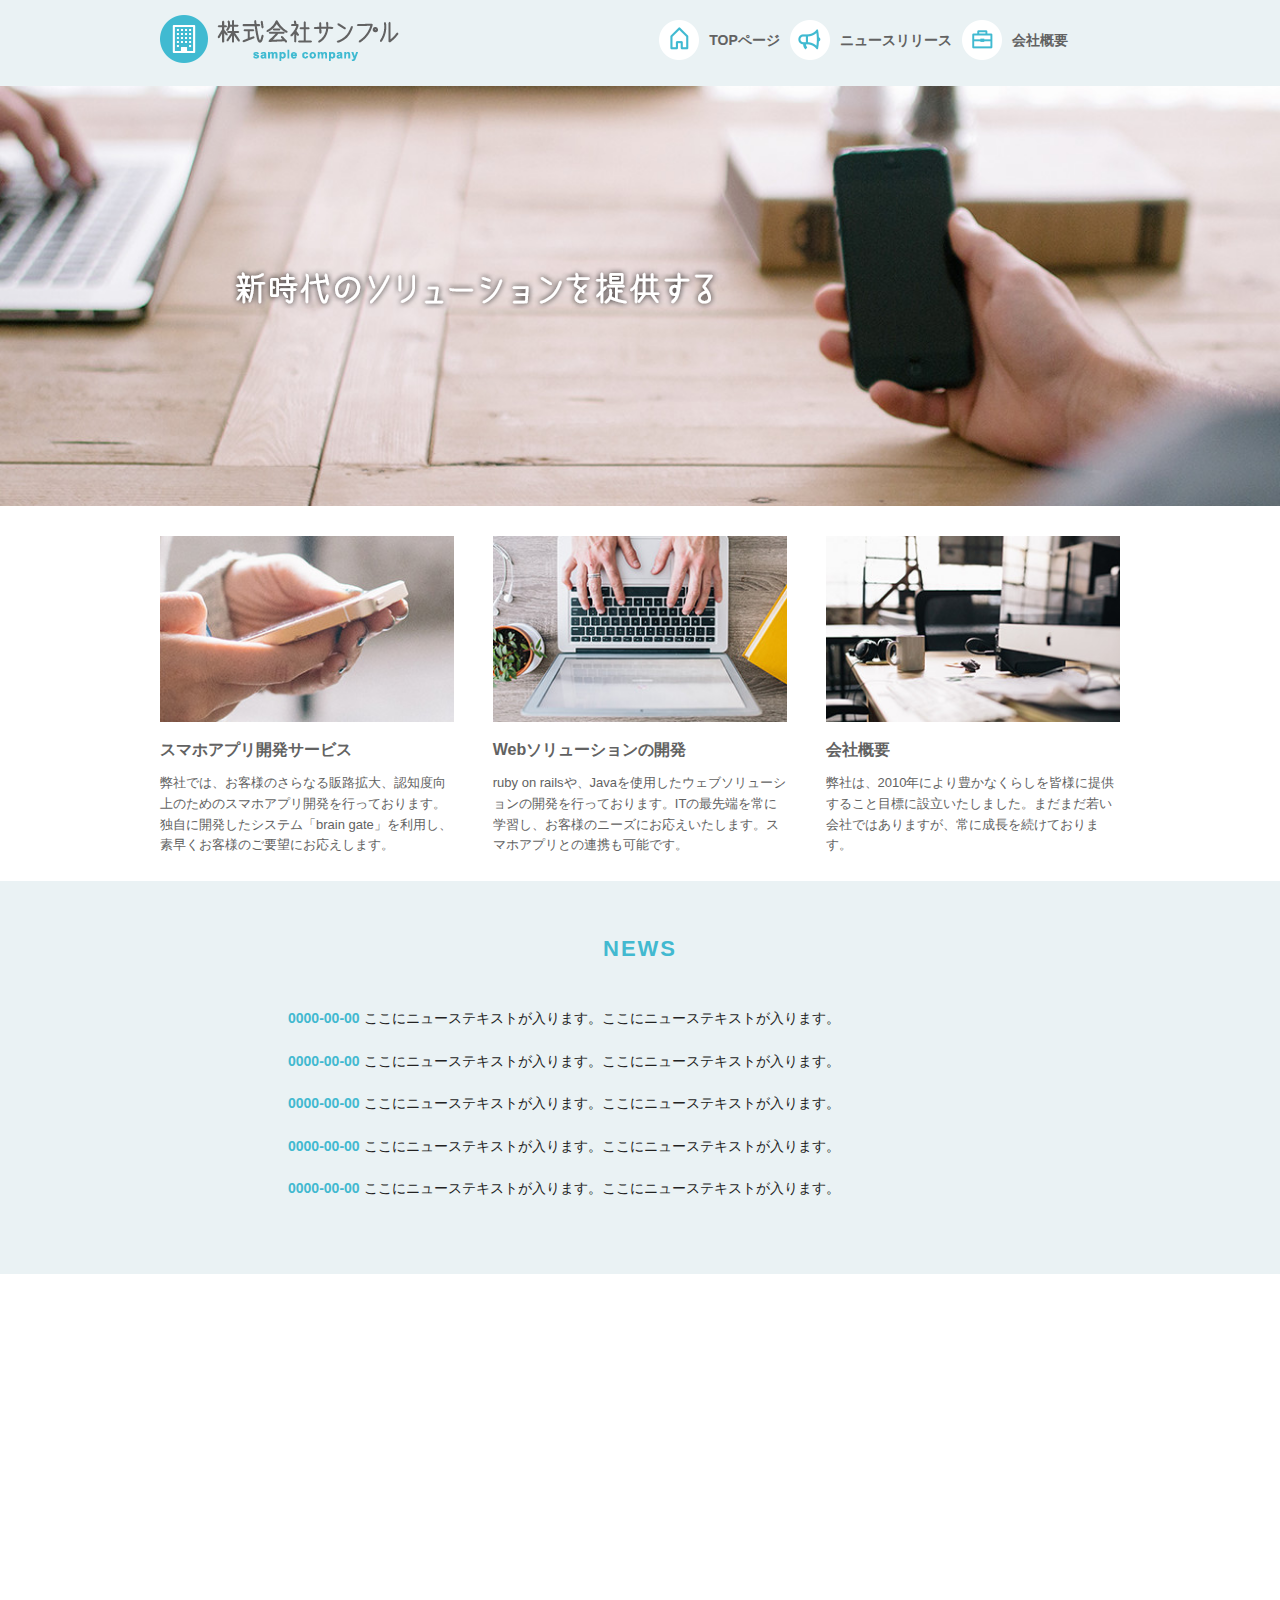
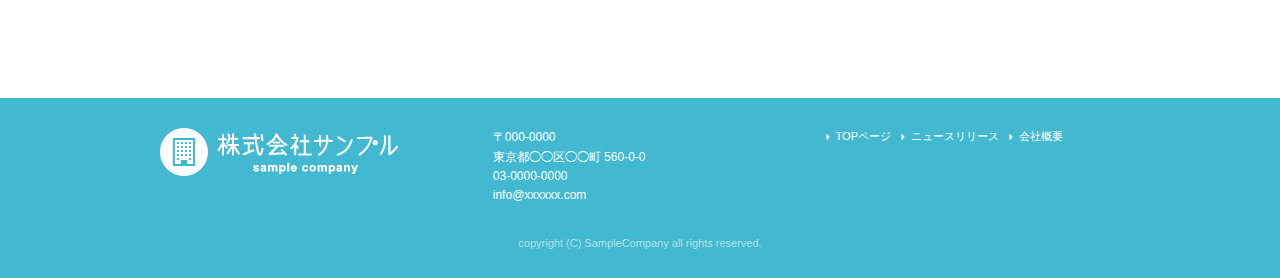
==== index.html @ d96537dd "first commit" ====
<!DOCTYPE html>
<html lang="ja">
<head>

  <!-- Basic Page Needs
  –––––––––––––––––––––––––––––––––––––––––––––––––– -->
  <meta charset="utf-8">
  <title>株式会社サンプル</title>
  <meta name="description" content="">
  <meta name="author" content="">

  <!-- Mobile Specific Metas
  –––––––––––––––––––––––––––––––––––––––––––––––––– -->
  <meta name="viewport" content="width=device-width, initial-scale=1">

  <!-- CSS
  –––––––––––––––––––––––––––––––––––––––––––––––––– -->
  <link rel="stylesheet" href="css/normalize.css">
  <link rel="stylesheet" href="css/skeleton.css">
  <link rel="stylesheet" href="css/sample.css">

  <!-- Favicon
  –––––––––––––––––––––––––––––––––––––––––––––––––– -->
  <link rel="icon" type="image/png" href="images/favicon.png">

</head>

<body>
  <header>
    <div id="header_in" class="container">
      <div class="row">
        <div class="six columns logo">
          
          <h1><a href="index.html"><img class="u-max-full-width" src="images/top/logo.png" alt="株式会社サンプル" srcset="images/top/logo@2x.png 2x" /></a></h1>
          
        </div>
        <div class="six columns navi">
          
          <div class="sp_navi">
            <img id="sp_navi_btn" class="u-max-full-width" src="images/top/sp_navi.png" alt="sp_navi" srcset="images/top/sp_navi@2x.png 2x" />
          
            <ul class="sp_navi_li">
              <li class="navi_toppage"><a href="index.html">TOPページ</a></li>
              <li class="navi_news"><a href="news.html">ニュースリリース</a></li>
              <li class="navi_company"><a href="company.html">会社概要</a></li>
            </ul>
            
          </div>
          <!-- sp_navi -->
          
          <div class="pc_navi">
            
            <ul class="pc_navi_li">
              <li class="navi_toppage"><a href="index.html">TOPページ</a></li>
              <li class="navi_news"><a href="news.html">ニュースリリース</a></li>
              <li class="navi_company"><a href="company.html">会社概要</a></li>
            </ul>
            
          </div>
          <!-- pc_navi -->
         </div>
        </div>
        <!-- row -->
      </div>
    <!-- header_in -->
  </header>
  
  <div id="cover_area">
    <div class="container">
      <div class="twelve columns">
        <image class="u-max-full-width" src="images/top/cover_read.png" alt="新時代のソリューションを提供する" srcset="images/top/cover_read@2x.png 2x" />
      </div>
    </div>
  </div>
  <!-- #cover -->
  
  <div id="service_area">
    
    <div class="container">
      <div class="row">
        
        <div class="four columns">
          
          <img class="u-max-full-width" src="images/top/service_01.jpg" alt="スマホアプリ開発サービス" srcset="images/top/service_01@2x.jpg 2x" />
          
          <div class="service_title">スマホアプリ開発サービス</div>
          <p>弊社では、お客様のさらなる販路拡大、認知度向上のためのスマホアプリ開発を行っております。独自に開発したシステム「brain gate」を利用し、素早くお客様のご要望にお応えします。</p>
          
        </div><!-- column -->
        <div class="four columns">
          
          <img class="u-max-full-width" src="images/top/service_02.jpg" alt="Webソリューションの開発" srcset="images/top/service_02@2x.jpg 2x" />
          
          <div class="service_title">Webソリューションの開発</div>
          <p>ruby on railsや、Javaを使用したウェブソリューションの開発を行っております。ITの最先端を常に学習し、お客様のニーズにお応えいたします。スマホアプリとの連携も可能です。</p>
          
        </div><!-- column -->
        <div class="four columns">
          
          <img class="u-max-full-width" src="images/top/service_03.jpg" alt="会社概要" srcset="images/top/service_03@2x.jpg 2x" />
          
          <div class="service_title">会社概要</div>
          <p>弊社は、2010年により豊かなくらしを皆様に提供すること目標に設立いたしました。まだまだ若い会社ではありますが、常に成長を続けております。</p>
          
        </div><!-- column -->
        
      </div>
    </div>
    
  </div>
  <!-- #service_area -->
  
  <div id="news_area">
    
    <div class="container">
      <div class="row">
        
        <div class="twelve columns">
          
          <div class="news_title">NEWS</div>
          
          <ul class="news_lists">
            <li><span>0000-00-00</span> ここにニューステキストが入ります。ここにニューステキストが入ります。</li>
            <li><span>0000-00-00</span> ここにニューステキストが入ります。ここにニューステキストが入ります。</li>
            <li><span>0000-00-00</span> ここにニューステキストが入ります。ここにニューステキストが入ります。</li>
            <li><span>0000-00-00</span> ここにニューステキストが入ります。ここにニューステキストが入ります。</li>
            <li><span>0000-00-00</span> ここにニューステキストが入ります。ここにニューステキストが入ります。</li>
          </ul>
          
        </div>
        
      </div>
    </div>
    
  </div>
  <!-- #news_area -->
  
  <div id="googlemap_area">
    
    
    <script src="//maps.google.com/maps/api/js?sensor=true"></script>
　　<script type="text/javascript">
    function googleMap() {
      var latlng = new google.maps.LatLng(35.6694293,139.7189323);/* 座標 */
      var myOptions = {
        zoom: 16, /*拡大比率*/
        center: latlng,
        scrollwheel: false,
        disableDoubleClickZoom: true,
        draggable: false,
        mapTypeControlOptions: { mapTypeIds: ['style', google.maps.MapTypeId.ROADMAP] }
      };
      var map = new google.maps.Map(document.getElementById('map1'), myOptions);
      /*アイコン設定*/
      var icon = new google.maps.MarkerImage('images/top/pin.png',/*画像url*/
        new google.maps.Size(48,56),/*アイコンサイズ*/
        new google.maps.Point(0,0)/*アイコン位置*/
      );
      var markerOptions = {
        position: latlng,
        map: map,
        icon: icon,
        title: '株式会社サンプル',/*タイトル*/
        animation: google.maps.Animation.DROP/*アニメーション*/
      };
      var marker = new google.maps.Marker(markerOptions);
      /*取得スタイルの貼り付け*/
      var styleOptions = [
        {
          "stylers": [
          { "hue": '#eaf2f4' }
          ]
        }
      ];
      var styledMapOptions = { name: '株式会社サンプル' }/*地図右上のタイトル*/
      var sampleType = new google.maps.StyledMapType(styleOptions, styledMapOptions);
      map.mapTypes.set('style', sampleType);
      map.setMapTypeId('style');
    };
    google.maps.event.addDomListener(window, 'load', function() {
      googleMap();
    });
    </script>
    <div id="map1" style="width:100%; height:400px; margin:0 auto;"></div>

  </div>
  <!-- #googlemap_area -->
  
  <footer>
    <div class="container">
      <div class="row">
        <div class="four columns sp">
          <img class="u-max-width" src="images/top/footer_logo.png" alt="株式会社サンプル" srcset="images/top/footer_logo@2x.png 2x" />
        </div>
        <!-- columns -->
        <div class="four columns foot_address sp">
          〒000-0000<br />
          東京都◯◯区◯◯町 560-0-0<br />
          03-0000-0000<br />
          info@xxxxxx.com
        </div>
        <!-- columns -->
        <div class="four columns">
          <ul class="foot_navi">
            <li><a href="index.html">TOPページ</a></li>
            <li><a href="news.html">ニュースリリース</a></li>
            <li><a href="company.html">会社概要</a></li>
          </ul>
        </div>
        <!-- columns -->
      </div>
      <!-- row -->
      
      <div class="row">
        <div class="twelve columns sp">
          <p class="copy">copyright (C) SampleCompany all rights reserved.</p>
        </div>
        <!-- columns -->
      </div>
      <!-- row -->
    </div>
  </footer>
  <!-- //footer -->
  
  <script type="text/javascript" src="//ajax.googleapis.com/ajax/libs/jquery/1.10.2/jquery.min.js"></script>
  
  <script>
    $(function() {
      $(document).ready(function() {
        
        $("#sp_navi_btn").click(function () {
          $(this).next().slideToggle();
      });
      
    });
  });
  </script>
  
  </body>

</html>
---- css/skeleton.css ----
/*
* Skeleton V2.0.4
* Copyright 2014, Dave Gamache
* www.getskeleton.com
* Free to use under the MIT license.
* http://www.opensource.org/licenses/mit-license.php
* 12/29/2014
*/


/* Table of contents
––––––––––––––––––––––––––––––––––––––––––––––––––
- Grid
- Base Styles
- Typography
- Links
- Buttons
- Forms
- Lists
- Code
- Tables
- Spacing
- Utilities
- Clearing
- Media Queries
*/


/* Grid
–––––––––––––––––––––––––––––––––––––––––––––––––– */
.container {
  position: relative;
  width: 100%;
  max-width: 960px;
  margin: 0 auto;
  padding: 0 20px;
  box-sizing: border-box; }
.column,
.columns {
  width: 100%;
  float: left;
  box-sizing: border-box; }

/* For devices larger than 400px */
@media (min-width: 400px) {
  .container {
    width: 85%;
    padding: 0; }
}

/* For devices larger than 550px */
@media (min-width: 550px) {
  .container {
    width: 80%; }
  .column,
  .columns {
    margin-left: 4%; }
  .column:first-child,
  .columns:first-child {
    margin-left: 0; }

  .one.column,
  .one.columns                    { width: 4.66666666667%; }
  .two.columns                    { width: 13.3333333333%; }
  .three.columns                  { width: 22%;            }
  .four.columns                   { width: 30.6666666667%; }
  .five.columns                   { width: 39.3333333333%; }
  .six.columns                    { width: 48%;            }
  .seven.columns                  { width: 56.6666666667%; }
  .eight.columns                  { width: 65.3333333333%; }
  .nine.columns                   { width: 74.0%;          }
  .ten.columns                    { width: 82.6666666667%; }
  .eleven.columns                 { width: 91.3333333333%; }
  .twelve.columns                 { width: 100%; margin-left: 0; }

  .one-third.column               { width: 30.6666666667%; }
  .two-thirds.column              { width: 65.3333333333%; }

  .one-half.column                { width: 48%; }

  /* Offsets */
  .offset-by-one.column,
  .offset-by-one.columns          { margin-left: 8.66666666667%; }
  .offset-by-two.column,
  .offset-by-two.columns          { margin-left: 17.3333333333%; }
  .offset-by-three.column,
  .offset-by-three.columns        { margin-left: 26%;            }
  .offset-by-four.column,
  .offset-by-four.columns         { margin-left: 34.6666666667%; }
  .offset-by-five.column,
  .offset-by-five.columns         { margin-left: 43.3333333333%; }
  .offset-by-six.column,
  .offset-by-six.columns          { margin-left: 52%;            }
  .offset-by-seven.column,
  .offset-by-seven.columns        { margin-left: 60.6666666667%; }
  .offset-by-eight.column,
  .offset-by-eight.columns        { margin-left: 69.3333333333%; }
  .offset-by-nine.column,
  .offset-by-nine.columns         { margin-left: 78.0%;          }
  .offset-by-ten.column,
  .offset-by-ten.columns          { margin-left: 86.6666666667%; }
  .offset-by-eleven.column,
  .offset-by-eleven.columns       { margin-left: 95.3333333333%; }

  .offset-by-one-third.column,
  .offset-by-one-third.columns    { margin-left: 34.6666666667%; }
  .offset-by-two-thirds.column,
  .offset-by-two-thirds.columns   { margin-left: 69.3333333333%; }

  .offset-by-one-half.column,
  .offset-by-one-half.columns     { margin-left: 52%; }

}


/* Base Styles
–––––––––––––––––––––––––––––––––––––––––––––––––– */
/* NOTE
html is set to 62.5% so that all the REM measurements throughout Skeleton
are based on 10px sizing. So basically 1.5rem = 15px :) */
html {
  font-size: 62.5%; }
body {
  font-size: 1.5em; /* currently ems cause chrome bug misinterpreting rems on body element */
  line-height: 1.6;
  font-weight: 400;
  font-family: "Raleway", "HelveticaNeue", "Helvetica Neue", Helvetica, Arial, sans-serif;
  color: #222; }


/* Typography
–––––––––––––––––––––––––––––––––––––––––––––––––– */
h1, h2, h3, h4, h5, h6 {
  margin-top: 0;
  margin-bottom: 2rem;
  font-weight: 300; }
h1 { font-size: 4.0rem; line-height: 1.2;  letter-spacing: -.1rem;}
h2 { font-size: 3.6rem; line-height: 1.25; letter-spacing: -.1rem; }
h3 { font-size: 3.0rem; line-height: 1.3;  letter-spacing: -.1rem; }
h4 { font-size: 2.4rem; line-height: 1.35; letter-spacing: -.08rem; }
h5 { font-size: 1.8rem; line-height: 1.5;  letter-spacing: -.05rem; }
h6 { font-size: 1.5rem; line-height: 1.6;  letter-spacing: 0; }

/* Larger than phablet */
@media (min-width: 550px) {
  h1 { font-size: 5.0rem; }
  h2 { font-size: 4.2rem; }
  h3 { font-size: 3.6rem; }
  h4 { font-size: 3.0rem; }
  h5 { font-size: 2.4rem; }
  h6 { font-size: 1.5rem; }
}

p {
  margin-top: 0; }


/* Links
–––––––––––––––––––––––––––––––––––––––––––––––––– */
a {
  color: #1EAEDB; }
a:hover {
  color: #0FA0CE; }


/* Buttons
–––––––––––––––––––––––––––––––––––––––––––––––––– */
.button,
button,
input[type="submit"],
input[type="reset"],
input[type="button"] {
  display: inline-block;
  height: 38px;
  padding: 0 30px;
  color: #555;
  text-align: center;
  font-size: 11px;
  font-weight: 600;
  line-height: 38px;
  letter-spacing: .1rem;
  text-transform: uppercase;
  text-decoration: none;
  white-space: nowrap;
  background-color: transparent;
  border-radius: 4px;
  border: 1px solid #bbb;
  cursor: pointer;
  box-sizing: border-box; }
.button:hover,
button:hover,
input[type="submit"]:hover,
input[type="reset"]:hover,
input[type="button"]:hover,
.button:focus,
button:focus,
input[type="submit"]:focus,
input[type="reset"]:focus,
input[type="button"]:focus {
  color: #333;
  border-color: #888;
  outline: 0; }
.button.button-primary,
button.button-primary,
input[type="submit"].button-primary,
input[type="reset"].button-primary,
input[type="button"].button-primary {
  color: #FFF;
  background-color: #33C3F0;
  border-color: #33C3F0; }
.button.button-primary:hover,
button.button-primary:hover,
input[type="submit"].button-primary:hover,
input[type="reset"].button-primary:hover,
input[type="button"].button-primary:hover,
.button.button-primary:focus,
button.button-primary:focus,
input[type="submit"].button-primary:focus,
input[type="reset"].button-primary:focus,
input[type="button"].button-primary:focus {
  color: #FFF;
  background-color: #1EAEDB;
  border-color: #1EAEDB; }


/* Forms
–––––––––––––––––––––––––––––––––––––––––––––––––– */
input[type="email"],
input[type="number"],
input[type="search"],
input[type="text"],
input[type="tel"],
input[type="url"],
input[type="password"],
textarea,
select {
  height: 38px;
  padding: 6px 10px; /* The 6px vertically centers text on FF, ignored by Webkit */
  background-color: #fff;
  border: 1px solid #D1D1D1;
  border-radius: 4px;
  box-shadow: none;
  box-sizing: border-box; }
/* Removes awkward default styles on some inputs for iOS */
input[type="email"],
input[type="number"],
input[type="search"],
input[type="text"],
input[type="tel"],
input[type="url"],
input[type="password"],
textarea {
  -webkit-appearance: none;
     -moz-appearance: none;
          appearance: none; }
textarea {
  min-height: 65px;
  padding-top: 6px;
  padding-bottom: 6px; }
input[type="email"]:focus,
input[type="number"]:focus,
input[type="search"]:focus,
input[type="text"]:focus,
input[type="tel"]:focus,
input[type="url"]:focus,
input[type="password"]:focus,
textarea:focus,
select:focus {
  border: 1px solid #33C3F0;
  outline: 0; }
label,
legend {
  display: block;
  margin-bottom: .5rem;
  font-weight: 600; }
fieldset {
  padding: 0;
  border-width: 0; }
input[type="checkbox"],
input[type="radio"] {
  display: inline; }
label > .label-body {
  display: inline-block;
  margin-left: .5rem;
  font-weight: normal; }


/* Lists
–––––––––––––––––––––––––––––––––––––––––––––––––– */
ul {
  list-style: circle inside; }
ol {
  list-style: decimal inside; }
ol, ul {
  padding-left: 0;
  margin-top: 0; }
ul ul,
ul ol,
ol ol,
ol ul {
  margin: 1.5rem 0 1.5rem 3rem;
  font-size: 90%; }
li {
  margin-bottom: 1rem; }


/* Code
–––––––––––––––––––––––––––––––––––––––––––––––––– */
code {
  padding: .2rem .5rem;
  margin: 0 .2rem;
  font-size: 90%;
  white-space: nowrap;
  background: #F1F1F1;
  border: 1px solid #E1E1E1;
  border-radius: 4px; }
pre > code {
  display: block;
  padding: 1rem 1.5rem;
  white-space: pre; }


/* Tables
–––––––––––––––––––––––––––––––––––––––––––––––––– */
th,
td {
  padding: 12px 15px;
  text-align: left;
  border-bottom: 1px solid #E1E1E1; }
th:first-child,
td:first-child {
  padding-left: 0; }
th:last-child,
td:last-child {
  padding-right: 0; }


/* Spacing
–––––––––––––––––––––––––––––––––––––––––––––––––– */
button,
.button {
  margin-bottom: 1rem; }
input,
textarea,
select,
fieldset {
  margin-bottom: 1.5rem; }
pre,
blockquote,
dl,
figure,
table,
p,
ul,
ol,
form {
  margin-bottom: 2.5rem; }


/* Utilities
–––––––––––––––––––––––––––––––––––––––––––––––––– */
.u-full-width {
  width: 100%;
  box-sizing: border-box; }
.u-max-full-width {
  max-width: 100%;
  box-sizing: border-box; }
.u-pull-right {
  float: right; }
.u-pull-left {
  float: left; }


/* Misc
–––––––––––––––––––––––––––––––––––––––––––––––––– */
hr {
  margin-top: 3rem;
  margin-bottom: 3.5rem;
  border-width: 0;
  border-top: 1px solid #E1E1E1; }


/* Clearing
–––––––––––––––––––––––––––––––––––––––––––––––––– */

/* Self Clearing Goodness */
.container:after,
.row:after,
.u-cf {
  content: "";
  display: table;
  clear: both; }


/* Media Queries
–––––––––––––––––––––––––––––––––––––––––––––––––– */
/*
Note: The best way to structure the use of media queries is to create the queries
near the relevant code. For example, if you wanted to change the styles for buttons
on small devices, paste the mobile query code up in the buttons section and style it
there.
*/


/* Larger than mobile */
@media (min-width: 400px) {}

/* Larger than phablet (also point when grid becomes active) */
@media (min-width: 550px) {}

/* Larger than tablet */
@media (min-width: 750px) {}

/* Larger than desktop */
@media (min-width: 1000px) {}

/* Larger than Desktop HD */
@media (min-width: 1200px) {}
---- css/sample.css ----
html {
  font-size: 62.5%; }

header {
  background: #eaf2f4; }
  header #header_in {
    padding-top: 10px;
    padding-bottom: 4px; }
  @media (max-width: 550px) {
    header .logo {
      width: 190px; }
    header .navi {
      width: 40px;
      float: right; } }
  header .sp_navi_li {
    width: 180px;
    position: absolute;
    top: 50px;
    right: 2%;
    border: 1px solid #eee;
    background: white;
    margin: 0;
    padding: 0;
    display: none;
    z-index: 100; }
    header .sp_navi_li li {
      list-style: none;
      margin: 0;
      padding: 0; }
      header .sp_navi_li li a {
        display: block;
        padding: 10px 8px;
        border-bottom: 1px solid #eee;
        font-size: 14px;
        text-decoration: none; }
  @media (min-width: 551px) {
    header .sp_navi {
      display: none; }
    header #header_in {
      padding: 15px 0 10px 0; }
    header .pc_navi_li {
      margin: 0;
      padding: 0; }
      header .pc_navi_li li {
        list-style: none;
        margin: 5px 0 0 0;
        padding: 0; }
        header .pc_navi_li li a {
          color: #626262;
          text-decoration: none;
          font-weight: bold;
          font-size: 14px;
          font-size: 1.4rem;
          float: left;
          padding-right: 10px; }
        header .pc_navi_li li a:hover {
          color: #42b9d0; }
      header .pc_navi_li li.navi_toppage a {
        background-repeat: no-repeat;
        display: inline-block;
        line-height: 40px;
        padding-left: 50px;
        background-image: url("../images/top/navi_top.png");
        background-size: 40px 40px; } }
    @media screen and (min-width: 551px) and (-webkit-min-device-pixel-ratio: 2), (min-width: 551px) and (min-resolution: 2dppx) {
      header .pc_navi_li li.navi_toppage a {
        background-image: url("../images/top/navi_top@2x.png"); } }
  @media (min-width: 551px) {
      header .pc_navi_li li.navi_news a {
        background-repeat: no-repeat;
        display: inline-block;
        line-height: 40px;
        padding-left: 50px;
        background-image: url("../images/top/navi_news.png");
        background-size: 40px 40px; } }
    @media screen and (min-width: 551px) and (-webkit-min-device-pixel-ratio: 2), (min-width: 551px) and (min-resolution: 2dppx) {
      header .pc_navi_li li.navi_news a {
        background-image: url("../images/top/navi_news@2x.png"); } }
  @media (min-width: 551px) {
      header .pc_navi_li li.navi_company a {
        background-repeat: no-repeat;
        display: inline-block;
        line-height: 40px;
        padding-left: 50px;
        background-image: url("../images/top/navi_company.png");
        background-size: 40px 40px; } }
    @media screen and (min-width: 551px) and (-webkit-min-device-pixel-ratio: 2), (min-width: 551px) and (min-resolution: 2dppx) {
      header .pc_navi_li li.navi_company a {
        background-image: url("../images/top/navi_company@2x.png"); } }

  @media (max-width: 550px) {
    header .pc_navi {
      display: none; } }

#cover_area {
  text-align: center;
  padding: 80px 0;
  background-image: url("../images/top/cover.jpg");
  background-size: cover; }
  @media screen and (-webkit-min-device-pixel-ratio: 2), (min-resolution: 2dppx) {
    #cover_area {
      background-image: url("../images/top/cover@2x.jpg"); } }
  @media (min-width: 551px) {
    #cover_area {
      text-align: left;
      height: 420px;
      padding: 0; }
      #cover_area img {
        margin-top: 180px;
        margin-left: 70px; } }

#service_area {
  padding-top: 20px; }
  @media (min-width: 551px) {
    #service_area {
      padding-top: 30px; } }
  #service_area .columns {
    color: #626262; }
    #service_area .columns .service_title {
      font-size: 18px;
      font-size: 1.8rem;
      font-weight: bold;
      margin-top: 8px; }
    #service_area .columns p {
      font-size: 15px;
      font-size: 1.5rem;
      margin-top: 10px; }
    @media (min-width: 551px) {
      #service_area .columns .service_title {
        font-size: 16px;
        font-size: 1.6rem; }
      #service_area .columns p {
        font-size: 13px;
        font-size: 1.3rem; } }

#news_area {
  background-color: #eaf2f4; }
  @media (min-width: 551px) {
    #news_area .container {
      padding: 0px 10% 50px 10%; } }
  #news_area .news_title {
    text-align: center;
    font-size: 26px;
    font-size: 2.6rem;
    color: #42b9d0;
    padding: 15px 0 10px 0;
    font-weight: bold;
    letter-spacing: 0.2rem; }
  #news_area .news_lists li {
    list-style: none;
    font-size: 15px;
    font-size: 1.5rem; }
    #news_area .news_lists li span {
      color: #42b9d0;
      font-weight: bold;
      display: block;
      margin-bottom: 3px; }
  @media (min-width: 551px) {
    #news_area .news_title {
      text-align: center;
      font-size: 22px;
      font-size: 2.2rem;
      color: #42b9d0;
      padding: 50px 0 41px 0;
      letter-spacing: 0.2rem; }
    #news_area .news_lists li {
      list-style: none;
      font-size: 14px;
      font-size: 1.4rem;
      margin-bottom: 20px; }
      #news_area .news_lists li span {
        color: #42b9d0;
        font-weight: bold;
        display: inline;
        margin-bottom: 0px; } }

footer {
  background-color: #42b9d0;
  color: #fff;
  padding-top: 20px; }
  @media (max-width: 550px) {
    footer .container {
      margin: 0;
      padding: 0; }
    footer .sp {
      padding: 0 6%;
      margin: 0 auto; }
    footer .foot_navi {
      margin-top: 20px; }
      footer .foot_navi li {
        list-style: none;
        margin-bottom: 1px; }
        footer .foot_navi li a {
          color: #42b9d0;
          background-color: #eaf2f4;
          display: block;
          text-align: center;
          font-weight: bold;
          text-decoration: none;
          font-size: 16px;
          font-size: 1.6rem;
          padding: 16px 0; } }
  footer .foot_address {
    font-size: 16px;
    font-size: 1.6rem;
    padding-top: 10px; }
  footer .copy {
    text-align: center;
    font-size: 11px;
    font-size: 1.1rem;
    color: #b2e1ea; }
  @media (min-width: 551px) {
    footer {
      padding-top: 30px; }
      footer .font-address {
        padding: 0px;
        font-size: 12px;
        font-size: 1.2rem; }
      footer .foot_navi {
        froat: right; }
        footer .foot_navi li {
          list-style: none;
          background-repeat: no-repeat;
          background-position: left center;
          display: inline-box;
          float: left;
          margin-right: 10px;
          font-size: 11px;
          font-size: 1.1rem;
          background-image: url("../images/top/foot_arroehead.png");
          background-size: 4px 6px; } }
      @media screen and (min-width: 551px) and (-webkit-min-device-pixel-ratio: 2), (min-width: 551px) and (min-resolution: 2dppx) {
        footer .foot_navi li {
          background-image: url("../images/top/foot_arroehead@2x.png"); } }
  @media (min-width: 551px) {
        footer .foot_navi a {
          color: white;
          padding-left: 10px;
          text-decoration: none; }
        footer .foot_navi a:hover {
          color: #eaf2f4; }
      footer .copy {
        margin-top: 30px; } }

h1 {
  margin: 0;
  padding: 0; }

/* index.html */
#sub_cover {
  padding: 40px 0;
  background-image: url("../images/news/sub_cover.jpg");
  background-size: cover; }
  @media screen and (-webkit-min-device-pixel-ratio: 2), (min-resolution: 2dppx) {
    #sub_cover {
      background-image: url("../images/news/sub_cover@2x.jpg"); } }
  #sub_cover h2 {
    text-align: center;
    color: white;
    font-size: 16px;
    font-size: 1.6rem;
    font-weight: bold;
    margin: 0;
    letter-spacing: 0.2rem; }
  @media (min-width: 550px) {
    #sub_cover {
      padding: 80px 0; }
      #sub_cover h2 {
        text-align: center;
        color: white;
        font-size: 32px;
        font-size: 3.2rem;
        font-weight: bold;
        margin: 0;
        letter-spacing: 0.2rem; } }

#contents {
  padding-top: 20px; }
  #contents h2 {
    color: #42b9d0;
    border-bottom: 3px solid #42b9d0;
    font-size: 15px;
    font-size: 1.5rem;
    font-weight: bold;
    padding-bottom: 15px; }
  #contents .news_li {
    font-size: 15px;
    font-size: 1.5rem; }
    #contents .news_li li {
      list-style: none; }
      #contents .news_li li span {
        color: #42b9d0;
        display: inline-block;
        font-weight: bold;
        margin-bottom: 3px; }
  @media (min-width: 550px) {
    #contents {
      padding-top: 35px;
      padding-bottom: 70px; }
      #contents #main {
        padding-right: 20px; }
        #contents #main h2 {
          font-size: 20px;
          font-size: 2rem;
          padding-bottom: 20px; }
        #contents #main li {
          list-style: none;
          padding-bottom: 5px; }
          #contents #main li span {
            display: inline-block;
            margin-bottom: 0;
            padding-right: 10px; } }

#sidebar {
  padding-bottom: 20px; }
  #sidebar h3 {
    color: #42b9d0;
    font-size: 14px;
    font-size: 1.4rem;
    letter-spacing: 0.2rem;
    font-weight: bold;
    background-color: #f3f9fb;
    padding: 15px;
    margin-bottom: 0px; }
  #sidebar li {
    list-style: none;
    display: block;
    border-bottom: 1px solid #e5e5e5;
    background-repeat: no-repeat;
    background-position: 8px center;
    margin-bottom: 0px;
    padding: 10px 10px 10px 20px;
    background-image: url("../images/news/side_arrow.png");
    background-size: 4px 8px; }
    @media screen and (-webkit-min-device-pixel-ratio: 2), (min-resolution: 2dppx) {
      #sidebar li {
        background-image: url("../images/news/side_arrow@2x.png"); } }
    #sidebar li a {
      color: #339fd1;
      text-decoration: none; }
  #sidebar .fb_iframe_widget {
    position: relative; }

footer {
  background-color: #42b9d0;
  color: #fff;
  padding-top: 20px; }
  footer .foot_address {
    font-size: 16px;
    font-size: 1.6rem;
    padding-top: 10px; }
  footer li {
    background-image: url("../images/top/foot_arrowhead.png");
    background-size: cover; }
    @media screen and (-webkit-min-device-pixel-ratio: 2), (min-resolution: 2dppx) {
      footer li {
        background-image: url("../images/top/foot_arrowhead@2x.png"); } }
  footer .copy {
    text-align: center;
    font-size: 11px;
    font-size: 1.1rem;
    color: #b2e1ea; }
  @media (min-width: 550px) {
    footer {
      padding-top: 30px; }
      footer .foot_address {
        padding: 0px;
        font-size: 12px;
        font-size: 1.2rem; }
      footer .foot_navi {
        float: left; }
        footer .foot_navi li {
          list-style: none;
          background-repeat: no-repeat;
          background-position: left center;
          display: inline-block;
          float: left;
          margin-right: 10px;
          font-size: 11px;
          font-size: 1.1rem;
          background-size: 4px 6px; }
          footer .foot_navi li a {
            color: white;
            padding-left: 10px;
            text-decoration: none; }
        footer .foot_navi .copy {
          margin-top: 30px; } }

/* news.html */
#contents .company_title {
  margin-bottom: 0px; }
#contents th, #contents td {
  padding: 20px 0;
  color: #626262;
  font-size: 14px;
  font-size: 1.4rem; }
#contents th {
  padding-right: 20px; }
@media (max-width: 550px) {
  #contents .pc_sidemenu {
    display: none; } }

/*# sourceMappingURL=sample.css.map */
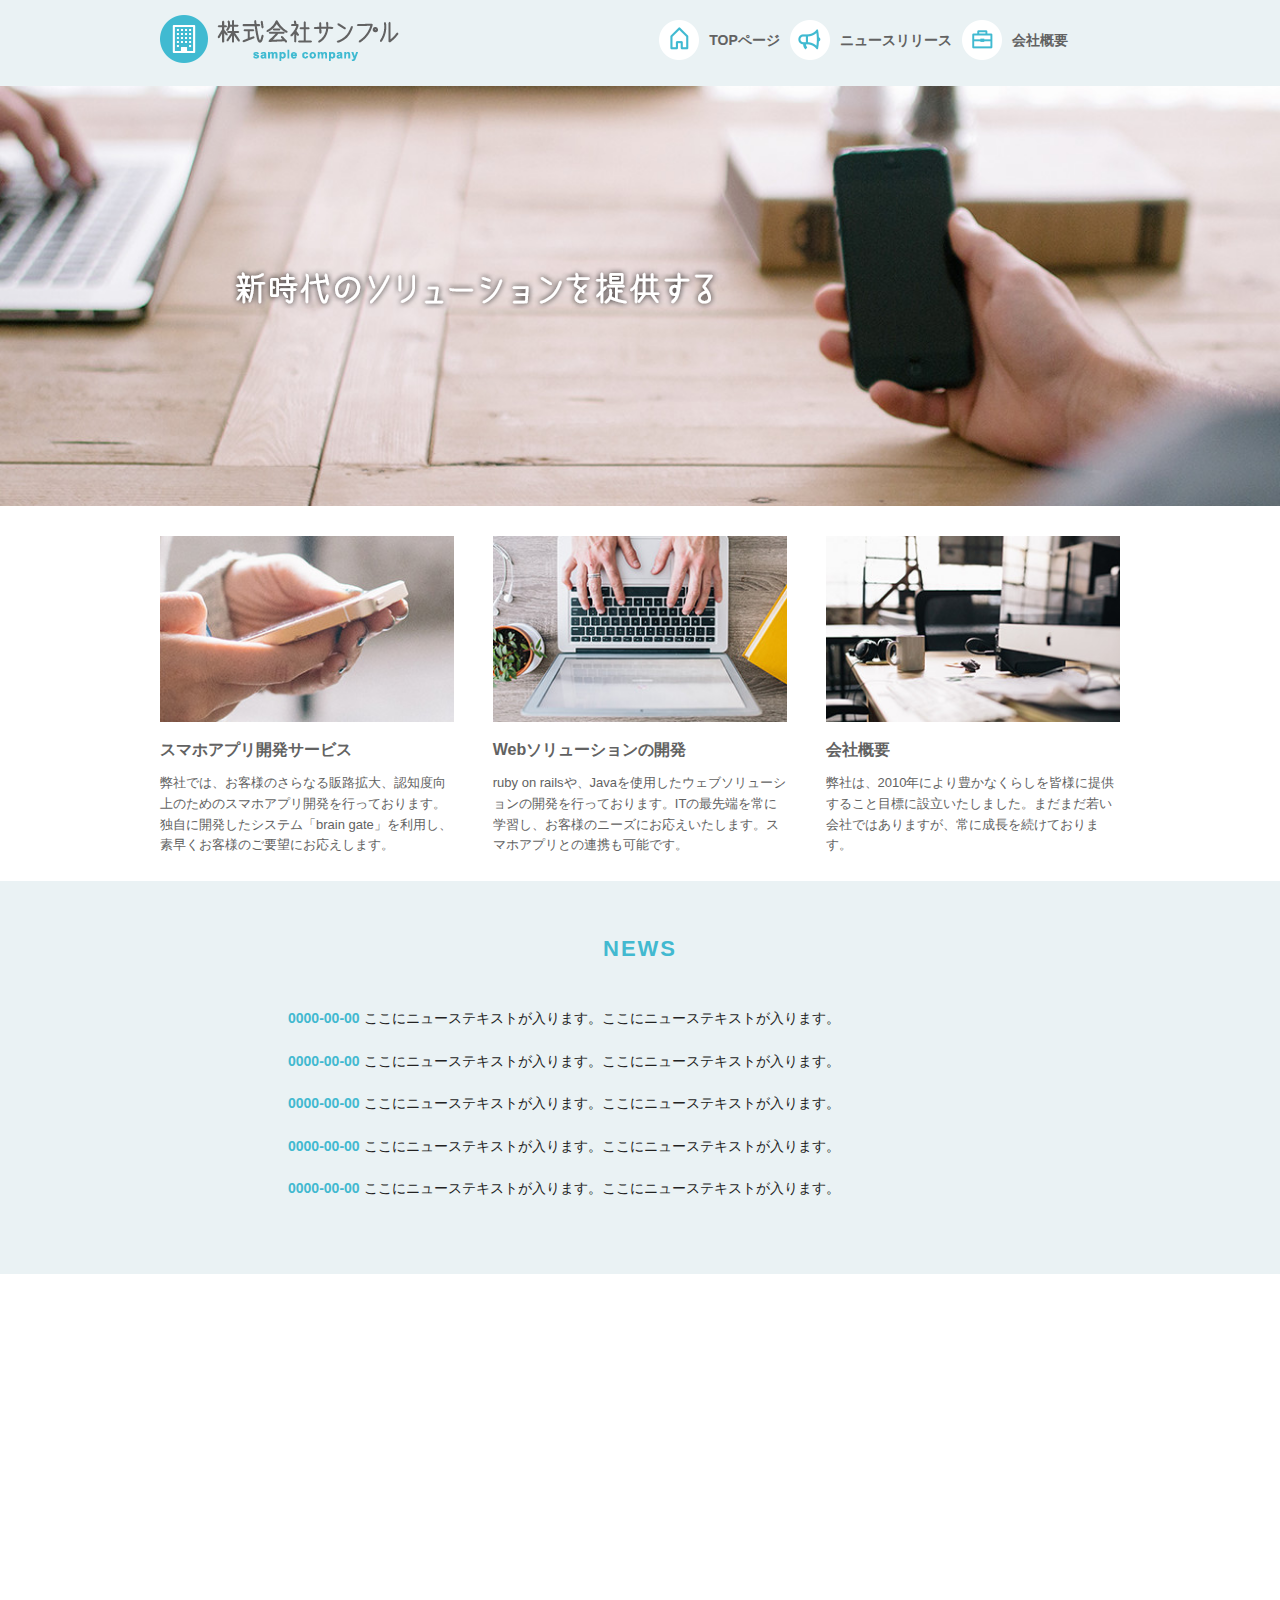
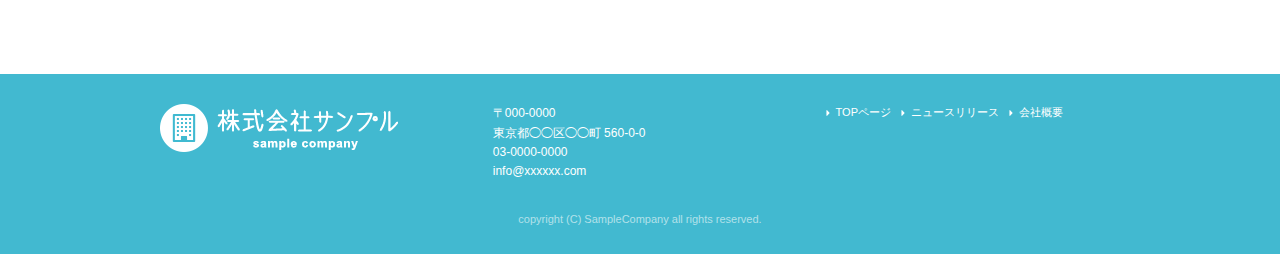
==== commit db31e0ae: "修正" ====
--- a/index.html
+++ b/index.html
@@ -68,7 +68,7 @@
   <div id="cover_area">
     <div class="container">
       <div class="twelve columns">
-        <image class="u-max-full-width" src="images/top/cover_read.png" alt="新時代のソリューションを提供する" srcset="images/top/cover_read@2x.png 2x" />
+        <img class="u-max-full-width" src="images/top/cover_read.png" alt="新時代のソリューションを提供する" srcset="images/top/cover_read@2x.png 2x" />
       </div>
     </div>
   </div>
@@ -84,7 +84,7 @@
           <img class="u-max-full-width" src="images/top/service_01.jpg" alt="スマホアプリ開発サービス" srcset="images/top/service_01@2x.jpg 2x" />
           
           <div class="service_title">スマホアプリ開発サービス</div>
-          <p>弊社では、お客様のさらなる販路拡大、認知度向上のためのスマホアプリ開発を行っております。独自に開発したシステム「brain gate」を利用し、素早くお客様のご要望にお応えします。</p>
+          <p>弊社では、お客様のさらなる販路拡大、認知度向上のためのスマホアプリ開発を行っております。独自に開発したシステム「brain&nbsp;gate」を利用し、素早くお客様のご要望にお応えします。</p>
           
         </div><!-- column -->
         <div class="four columns">
@@ -137,9 +137,8 @@
   
   <div id="googlemap_area">
     
-    
     <script src="//maps.google.com/maps/api/js?sensor=true"></script>
-　　<script type="text/javascript">
+    <script type="text/javascript">
     function googleMap() {
       var latlng = new google.maps.LatLng(35.6694293,139.7189323);/* 座標 */
       var myOptions = {
